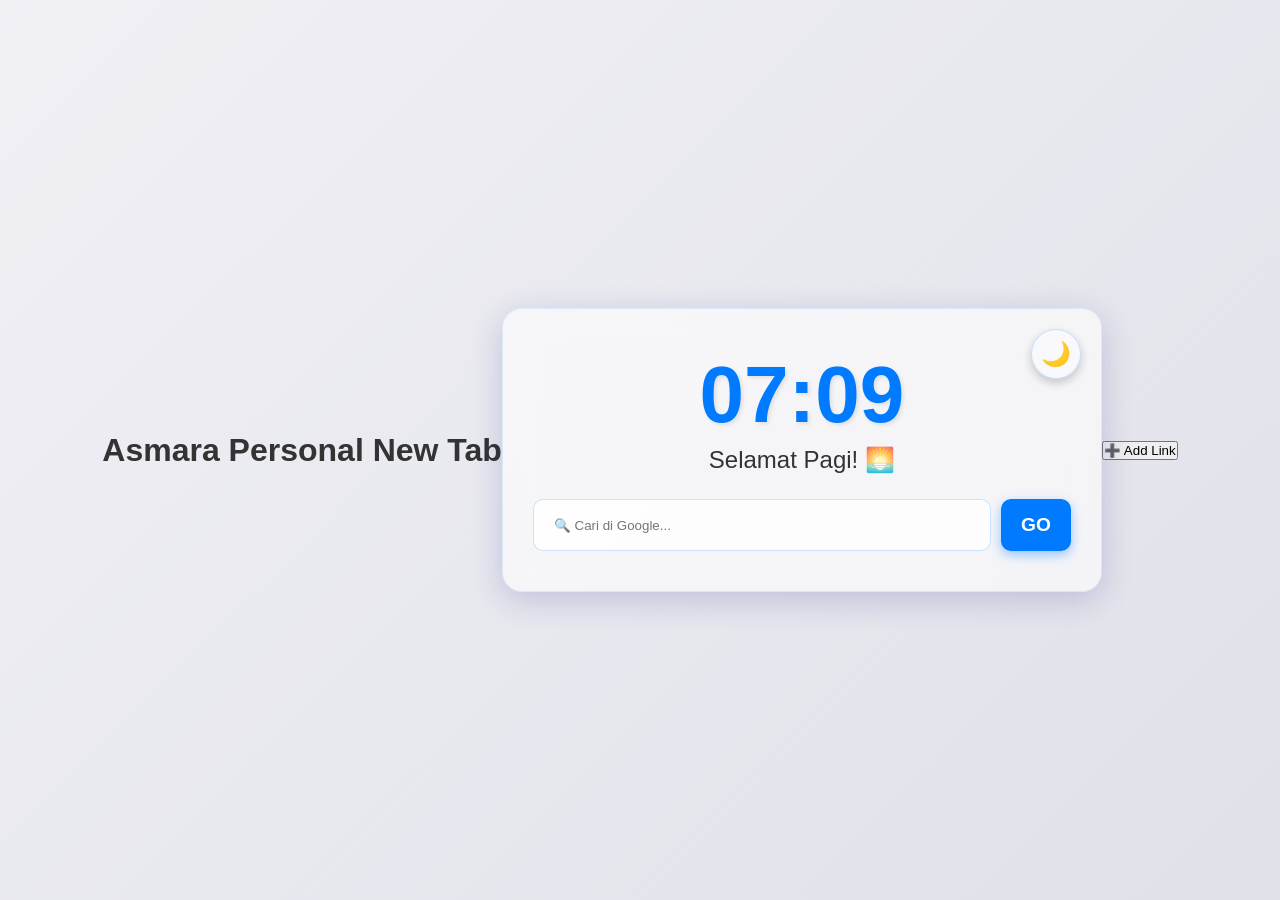
==== index.html @ 624d13ed "Membuat base file" ====
<!DOCTYPE html>
<html lang="id">
  <head>
    <meta charset="UTF-8" />
    <meta name="viewport" content="width=device-width, initial-scale=1.0" />
    <title>Personal New Tab ✨</title>
    <link rel="stylesheet" href="styles.css" />
    <link rel="stylesheet" href="pink-theme.css" />
    <link rel="stylesheet" href="night-theme.css" />
  </head>
  <body class="night">
    <header>
      <h1>Asmara Personal New Tab</h1>
    </header>

    <div class="main-container">
      <button class="theme-toggle" id="theme-toggle" title="Ganti Tema">
        🌙
      </button>

      <div id="clock"></div>
      <div id="greeting">Selamat Pagi! 🌅</div>

      <section class="search-container">
        <input
          type="text"
          id="search-input"
          placeholder="🔍 Cari di Google..."
        />
        <button id="search-btn">GO</button>
      </section>
    </div>

    <div class="link-container">
      <ul class="link-list">
        <!-- berisakan link yang akan ditambbahkan pada input link-input -->
      </ul>
      <input type="submit" id="add-link-btn" value="➕ Add Link" />
    </div>

    <script src="script.js"></script>
  </body>
</html>
---- styles.css ----
:root {
  --font-family: -apple-system, BlinkMacSystemFont, "Segoe UI", Roboto, Oxygen,
    Ubuntu, Cantarell, "Open Sans", "Helvetica Neue", sans-serif;
  --transition-speed: 0.4s;
  --bg-color: linear-gradient(135deg, #f0f0f5, #e0e0e9);
  --text-color: #333;
  --main-info-color: #007bff;
  --accent-color: #007bff;
  --secondary-accent-color: #6c757d;
  --border-color: rgba(0, 123, 255, 0.2);
  --button-bg: #fff;
  --button-text-color: var(--text-color);
  --button-shadow: 0 4px 12px rgba(0, 0, 0, 0.1);
  --card-bg-color: rgba(255, 255, 255, 0.6);
  --card-border-color: rgba(0, 123, 255, 0.1);
  --card-shadow: 0 8px 32px 0 rgba(31, 38, 135, 0.2);
  --input-bg: rgba(255, 255, 255, 0.8);
}

* {
  box-sizing: border-box;
  margin: 0;
  padding: 0;
}

body {
  font-family: var(--font-family);
  min-height: 100vh;
  display: flex;
  justify-content: center;
  align-items: center;
  background: var(--bg-color);
  color: var(--text-color);
  transition: background var(--transition-speed), color var(--transition-speed);
}

.main-container {
  width: 90%;
  max-width: 600px;
  padding: 40px 30px;
  text-align: center;
  background: var(--card-bg-color);
  border-radius: 20px;
  border: 1px solid var(--card-border-color);
  box-shadow: var(--card-shadow);
  backdrop-filter: blur(15px);
  -webkit-backdrop-filter: blur(15px);
  transition: all var(--transition-speed);
  position: relative;
}

#clock {
  font-size: 5rem;
  font-weight: 700;
  margin-bottom: 5px;
  color: var(--main-info-color);
  text-shadow: 2px 2px 4px rgba(0, 0, 0, 0.1);
  transition: color var(--transition-speed);
}

#greeting {
  font-size: 1.5rem;
  margin-bottom: 25px;
  color: var(--text-color);
  transition: color var(--transition-speed);
}

.search-container {
  display: flex;
  gap: 10px;
  margin-top: 20px;
}

#search-input {
  flex-grow: 1;
  padding: 15px 20px;
  border: 1px solid var(--border-color);
  border-radius: 10px;
  background: var(--input-bg);
  color: var(--text-color);
  transition: all var(--transition-speed);
}

#search-btn {
  padding: 15px 20px;
  border: none;
  border-radius: 10px;
  font-weight: 600;
  cursor: pointer;
  background-color: var(--accent-color);
  color: white;
  box-shadow: 0 4px 12px rgba(0, 123, 255, 0.4);
  transition: all var(--transition-speed);
  font-size: 1.2em;
}

.theme-toggle {
  position: absolute;
  top: 20px;
  right: 20px;
  font-size: 1.5em;
  padding: 10px;
  border-radius: 50%;
  width: 50px;
  height: 50px;
  display: flex;
  justify-content: center;
  align-items: center;

  background: rgba(255, 255, 255, 0.4);
  color: var(--accent-color);
  border: 1px solid var(--border-color);
  box-shadow: 0 4px 10px rgba(0, 0, 0, 0.2);

  transition: all 0.35s cubic-bezier(0.25, 0.8, 0.5, 1);
}

.theme-toggle:hover {
  transform: scale(1.1) translateY(-1px);
  background: var(--accent-color);
  color: #fff;
  box-shadow: 0 6px 15px rgba(0, 0, 0, 0.4), 0 0 15px var(--accent-color);
  filter: none;
}

.theme-toggle:active {
  transform: scale(0.95) translateY(0);
  background: var(--secondary-accent-color);
  box-shadow: 0 0 20px var(--secondary-accent-color);
  transition: all 0.1s;
}

@media (max-width: 600px) {
  #clock {
    font-size: 3.5rem;
  }
  #greeting {
    font-size: 1.2rem;
  }
  .main-container {
    padding: 30px 20px;
  }
  .theme-toggle {
    top: 10px;
    right: 10px;
    width: 40px;
    height: 40px;
    font-size: 1.2em;
  }
}
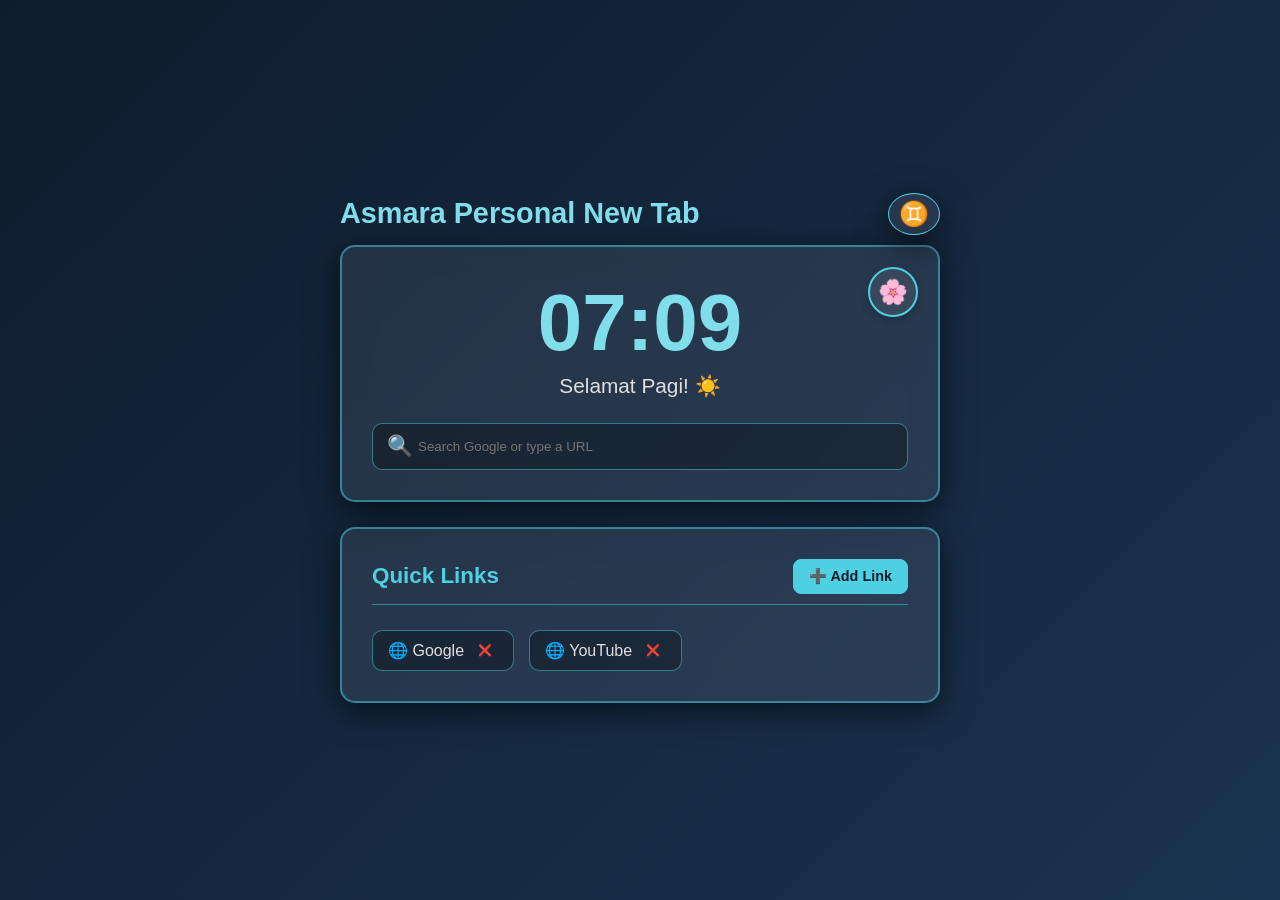
==== commit 42c34412: "finalisasi kode" ====
--- a/index.html
+++ b/index.html
@@ -11,6 +11,13 @@
   <body class="night">
     <header>
       <h1>Asmara Personal New Tab</h1>
+      <a
+        href="https://gemini.google.com/app?utm_source=app_launcher&utm_medium=owned&utm_campaign=base_all"
+        class="profile-icon"
+        title="Personal Assistant"
+        target="_blank"
+        >♊</a
+      >
     </header>
 
     <div class="main-container">
@@ -22,20 +29,48 @@
       <div id="greeting">Selamat Pagi! 🌅</div>
 
       <section class="search-container">
+        <span>🔍</span>
         <input
           type="text"
           id="search-input"
-          placeholder="🔍 Cari di Google..."
+          placeholder="Search Google or type a URL"
         />
-        <button id="search-btn">GO</button>
       </section>
     </div>
 
     <div class="link-container">
-      <ul class="link-list">
-        <!-- berisakan link yang akan ditambbahkan pada input link-input -->
-      </ul>
-      <input type="submit" id="add-link-btn" value="➕ Add Link" />
+      <div class="link-header">
+        <h2>Quick Links</h2>
+        <button id="add-link-btn">➕ Add Link</button>
+      </div>
+
+      <ul class="link-list"></ul>
+    </div>
+
+    <div class="modal-overlay" id="modal-overlay">
+      <div class="link-modal">
+        <h3>Tambah Link Cepat</h3>
+        <form id="add-link-form">
+          <input
+            type="text"
+            id="link-name-input"
+            placeholder="Nama (misal: YouTube)"
+            required
+          />
+          <input
+            type="url"
+            id="link-url-input"
+            placeholder="URL (misal: https://www.youtube.com)"
+            required
+          />
+          <div class="modal-actions">
+            <button type="submit" id="save-link-btn">Simpan</button>
+            <button type="button" id="cancel-link-btn" class="cancel-btn">
+              Batal
+            </button>
+          </div>
+        </form>
+      </div>
     </div>
 
     <script src="script.js"></script>
--- a/styles.css
+++ b/styles.css
@@ -1,20 +1,21 @@
 :root {
-  --font-family: -apple-system, BlinkMacSystemFont, "Segoe UI", Roboto, Oxygen,
-    Ubuntu, Cantarell, "Open Sans", "Helvetica Neue", sans-serif;
-  --transition-speed: 0.4s;
-  --bg-color: linear-gradient(135deg, #f0f0f5, #e0e0e9);
+  --font-family: "Segoe UI", Roboto, Helvetica, Arial, sans-serif;
+  --transition-speed: 0.3s;
+  --max-width: 600px;
+
   --text-color: #333;
   --main-info-color: #007bff;
   --accent-color: #007bff;
-  --secondary-accent-color: #6c757d;
-  --border-color: rgba(0, 123, 255, 0.2);
-  --button-bg: #fff;
-  --button-text-color: var(--text-color);
-  --button-shadow: 0 4px 12px rgba(0, 0, 0, 0.1);
-  --card-bg-color: rgba(255, 255, 255, 0.6);
-  --card-border-color: rgba(0, 123, 255, 0.1);
+  --card-bg-color: rgba(255, 255, 255, 0.9);
+  --card-border-color: rgba(0, 0, 0, 0.2);
   --card-shadow: 0 8px 32px 0 rgba(31, 38, 135, 0.2);
   --input-bg: rgba(255, 255, 255, 0.8);
+  --button-bg: var(--accent-color);
+  --button-text-color: #fff;
+
+  --border-style: solid;
+  --border-width: 2px;
+  --border-radius: 15px;
 }
 
 * {
@@ -27,26 +28,77 @@
   font-family: var(--font-family);
   min-height: 100vh;
   display: flex;
+  flex-direction: column;
+  align-items: center;
   justify-content: center;
-  align-items: center;
   background: var(--bg-color);
   color: var(--text-color);
   transition: background var(--transition-speed), color var(--transition-speed);
 }
 
-.main-container {
+button {
+  cursor: pointer;
+  border: none;
+  font-weight: 600;
+}
+
+header {
   width: 90%;
-  max-width: 600px;
-  padding: 40px 30px;
+  max-width: var(--max-width);
+  padding: 20px 0 10px;
+  display: flex;
+  justify-content: space-between;
+  align-items: center;
+  position: relative;
+  z-index: 10;
+}
+
+h1 {
+  font-size: 1.8em;
+  color: var(--main-info-color);
+  margin: 0;
+  flex-grow: 1;
+  text-align: left;
+}
+
+.profile-icon {
+  font-size: 1.5em;
+  color: var(--accent-color);
+  padding: 8px 10px;
+  border-radius: 50%;
+  background: var(--card-bg-color);
+  box-shadow: var(--card-shadow);
+  cursor: pointer;
+  transition: transform 0.2s;
+  border: 1px solid var(--accent-color);
+  text-decoration: none;
+  display: flex;
+  justify-content: center;
+  align-items: center;
+  line-height: 1;
+}
+
+.profile-icon:hover {
+  transform: scale(1.1);
+}
+
+.main-container,
+.link-container {
+  width: 90%;
+  max-width: var(--max-width);
+  padding: 30px;
+  margin-bottom: 25px;
   text-align: center;
+  transition: all var(--transition-speed);
+  position: relative;
+
   background: var(--card-bg-color);
-  border-radius: 20px;
-  border: 1px solid var(--card-border-color);
   box-shadow: var(--card-shadow);
   backdrop-filter: blur(15px);
   -webkit-backdrop-filter: blur(15px);
-  transition: all var(--transition-speed);
-  position: relative;
+
+  border: var(--border-width) var(--border-style) var(--card-border-color);
+  border-radius: var(--border-radius);
 }
 
 #clock {
@@ -54,49 +106,114 @@
   font-weight: 700;
   margin-bottom: 5px;
   color: var(--main-info-color);
-  text-shadow: 2px 2px 4px rgba(0, 0, 0, 0.1);
-  transition: color var(--transition-speed);
 }
 
 #greeting {
-  font-size: 1.5rem;
+  font-size: 1.3rem;
   margin-bottom: 25px;
   color: var(--text-color);
-  transition: color var(--transition-speed);
 }
 
 .search-container {
   display: flex;
   gap: 10px;
-  margin-top: 20px;
+  align-items: center;
+  position: relative;
+  padding-left: 0;
+}
+
+.search-container span {
+  font-size: 1.3em;
+  color: var(--accent-color);
+  position: absolute;
+  left: 15px;
+  top: 50%;
+  transform: translateY(-50%);
+  z-index: 10;
 }
 
 #search-input {
   flex-grow: 1;
-  padding: 15px 20px;
-  border: 1px solid var(--border-color);
+  padding: 15px 20px 15px 45px;
   border-radius: 10px;
   background: var(--input-bg);
   color: var(--text-color);
+  border: 1px var(--border-style) var(--card-border-color);
+}
+
+.link-container {
+  text-align: left;
+}
+
+.link-header {
+  display: flex;
+  justify-content: space-between;
+  align-items: center;
+  margin-bottom: 15px;
+  border-bottom: 1px solid var(--card-border-color);
+  padding-bottom: 10px;
+}
+
+.link-header h2 {
+  font-size: 1.4em;
+  color: var(--accent-color);
+  margin: 0;
+}
+
+.link-list {
+  list-style: none;
+  display: flex;
+  flex-wrap: wrap;
+  justify-content: flex-start;
+  gap: 15px;
+  padding: 10px 0 0;
+}
+
+.link-item {
+  padding: 10px 15px;
+  background: var(--input-bg);
+  border-radius: 10px;
+  display: flex;
+  align-items: center;
+  gap: 8px;
+  border: 1px var(--border-style) var(--card-border-color);
   transition: all var(--transition-speed);
 }
 
-#search-btn {
-  padding: 15px 20px;
+.link-item a {
+  text-decoration: none;
+  color: var(--text-color);
+  font-weight: 500;
+}
+
+.delete-link-btn {
+  padding: 3px 6px;
+  font-size: 0.7em;
+  background: none;
   border: none;
-  border-radius: 10px;
-  font-weight: 600;
-  cursor: pointer;
-  background-color: var(--accent-color);
-  color: white;
-  box-shadow: 0 4px 12px rgba(0, 123, 255, 0.4);
-  transition: all var(--transition-speed);
-  font-size: 1.2em;
+  color: #e91e63;
+  box-shadow: none;
+  transition: transform 0.1s;
+}
+
+.delete-link-btn:hover {
+  transform: scale(1.2);
+}
+
+#add-link-btn {
+  padding: 8px 15px;
+  border-radius: 8px;
+  font-size: 0.9em;
+  margin: 0;
+  width: auto;
+  background-color: var(--button-bg);
+  color: var(--button-text-color);
+  border: 1px var(--border-style) var(--button-bg);
 }
 
 .theme-toggle {
   position: absolute;
-  top: 20px;
+  top: -20px;
   right: 20px;
   font-size: 1.5em;
   padding: 10px;
@@ -106,45 +223,110 @@
   display: flex;
   justify-content: center;
   align-items: center;
-
-  background: rgba(255, 255, 255, 0.4);
+  margin-top: 40px;
+
+  background: var(--card-bg-color);
   color: var(--accent-color);
-  border: 1px solid var(--border-color);
+
+  border: var(--border-width) var(--border-style) var(--accent-color);
   box-shadow: 0 4px 10px rgba(0, 0, 0, 0.2);
-
-  transition: all 0.35s cubic-bezier(0.25, 0.8, 0.5, 1);
 }
 
 .theme-toggle:hover {
-  transform: scale(1.1) translateY(-1px);
-  background: var(--accent-color);
-  color: #fff;
-  box-shadow: 0 6px 15px rgba(0, 0, 0, 0.4), 0 0 15px var(--accent-color);
-  filter: none;
-}
-
-.theme-toggle:active {
-  transform: scale(0.95) translateY(0);
-  background: var(--secondary-accent-color);
-  box-shadow: 0 0 20px var(--secondary-accent-color);
-  transition: all 0.1s;
+  transform: scale(1.1);
+  filter: brightness(1.2);
+}
+
+.modal-overlay {
+  position: fixed;
+  top: 0;
+  left: 0;
+  width: 100%;
+  height: 100%;
+  background: rgba(0, 0, 0, 0.7);
+  display: none;
+  justify-content: center;
+  align-items: center;
+  z-index: 1000;
+}
+
+.link-modal {
+  background: var(--card-bg-color);
+  padding: 30px;
+  border-radius: var(--border-radius);
+  box-shadow: 0 15px 40px rgba(0, 0, 0, 0.5);
+  width: 90%;
+  max-width: 400px;
+
+  border: var(--border-width) var(--border-style) var(--card-border-color);
+
+  backdrop-filter: blur(15px);
+  -webkit-backdrop-filter: blur(15px);
+}
+
+.link-modal h3 {
+  color: var(--main-info-color);
+  margin-bottom: 20px;
+  font-size: 1.5em;
+  text-align: center;
+}
+
+#add-link-form input {
+  width: 100%;
+  padding: 12px;
+  margin-bottom: 15px;
+  border-radius: 8px;
+  background: var(--input-bg);
+  color: var(--text-color);
+  border: 1px solid var(--card-border-color);
+}
+
+.modal-actions {
+  display: flex;
+  justify-content: flex-end;
+  gap: 10px;
+  margin-top: 20px;
+}
+
+.modal-actions button {
+  padding: 10px 20px;
+  border-radius: 8px;
+  font-weight: 600;
+  border: none;
+  cursor: pointer;
+  transition: all 0.2s;
+}
+
+#save-link-btn {
+  background-color: var(--button-bg);
+  color: var(--button-text-color);
+}
+
+#cancel-link-btn {
+  background-color: #777;
+  color: white;
 }
 
 @media (max-width: 600px) {
   #clock {
-    font-size: 3.5rem;
-  }
-  #greeting {
-    font-size: 1.2rem;
-  }
-  .main-container {
-    padding: 30px 20px;
+    font-size: 4rem;
+  }
+  .main-container,
+  .link-container {
+    padding: 20px;
   }
   .theme-toggle {
-    top: 10px;
-    right: 10px;
-    width: 40px;
-    height: 40px;
+    top: -15px;
+    right: 15px;
+  }
+  .link-header h2 {
     font-size: 1.2em;
   }
-}
+  #add-link-btn {
+    font-size: 0.8em;
+    padding: 6px 10px;
+  }
+  header {
+    padding: 15px 0 10px;
+  }
+}
--- a/pink-theme.css
+++ b/pink-theme.css
@@ -0,0 +1,26 @@
+.pink {
+  background: linear-gradient(135deg, #ffe0e9, #ffffff, #f8bbda);
+  color: #333333;
+
+  --bg-color: linear-gradient(135deg, #ffe0e9, #ffffff, #f8bbda);
+  --text-color: #333333;
+  --main-info-color: #e91e63;
+  --accent-color: #f06292;
+
+  --card-bg-color: rgba(255, 255, 255, 0.85);
+  --card-border-color: rgba(233, 30, 99, 0.5);
+  --card-shadow: 0 8px 32px 0 rgba(0, 0, 0, 0.15);
+  --input-bg: rgba(255, 255, 255, 0.95);
+
+  --button-bg: var(--main-info-color);
+  --button-text-color: #ffffff;
+}
+
+.pink #search-input {
+  border-color: var(--card-border-color);
+}
+
+.pink .link-item {
+  background: var(--input-bg);
+  border-color: var(--card-border-color);
+}
--- a/night-theme.css
+++ b/night-theme.css
@@ -0,0 +1,26 @@
+.night {
+  background: linear-gradient(135deg, #0f1c2d, #1a3350);
+  color: #e0e0e0;
+
+  --bg-color: linear-gradient(135deg, #0f1c2d, #1a3350);
+  --text-color: #e0e0e0;
+  --main-info-color: #80deea;
+  --accent-color: #4dd0e1;
+
+  --card-bg-color: rgba(255, 255, 255, 0.08);
+  --card-border-color: rgba(77, 208, 225, 0.5);
+  --card-shadow: 0 8px 32px 0 rgba(0, 0, 0, 0.6);
+  --input-bg: rgba(0, 0, 0, 0.3);
+
+  --button-bg: var(--accent-color);
+  --button-text-color: #0f1c2d;
+}
+
+.night #search-input {
+  border-color: var(--card-border-color);
+}
+
+.night .link-item {
+  background: var(--input-bg);
+  border-color: var(--card-border-color);
+}
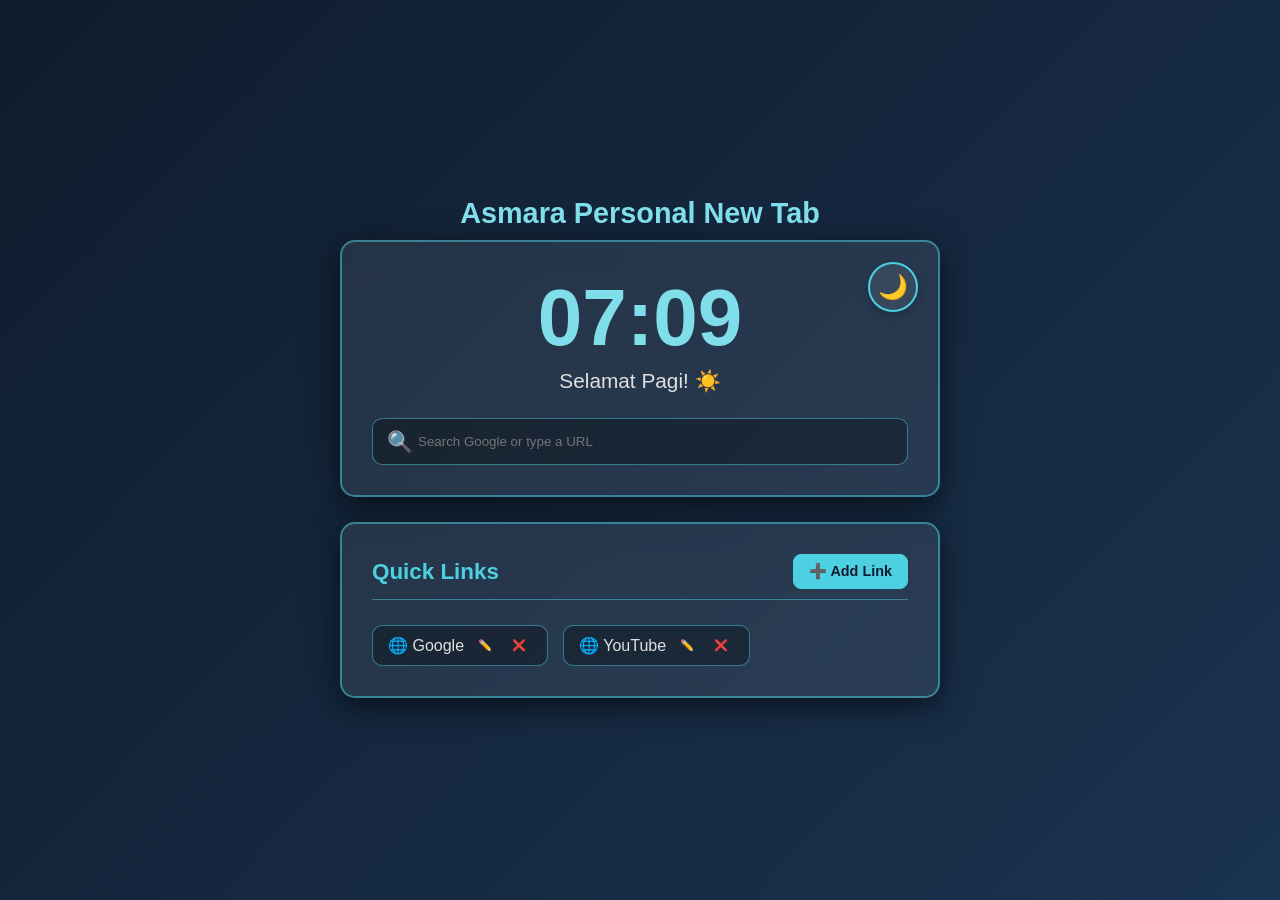
==== commit 3f056811: "perbaikan beberapa bug" ====
--- a/index.html
+++ b/index.html
@@ -11,13 +11,6 @@
   <body class="night">
     <header>
       <h1>Asmara Personal New Tab</h1>
-      <a
-        href="https://gemini.google.com/app?utm_source=app_launcher&utm_medium=owned&utm_campaign=base_all"
-        class="profile-icon"
-        title="Personal Assistant"
-        target="_blank"
-        >♊</a
-      >
     </header>
 
     <div class="main-container">
--- a/styles.css
+++ b/styles.css
@@ -58,7 +58,7 @@
   color: var(--main-info-color);
   margin: 0;
   flex-grow: 1;
-  text-align: left;
+  text-align: center;
 }
 
 .profile-icon {
@@ -200,6 +200,20 @@
   transform: scale(1.2);
 }
 
+.edit-link-btn {
+  padding: 3px 6px;
+  font-size: 0.7em;
+  background: none;
+  border: none;
+  color: var(--accent-color);
+  box-shadow: none;
+  transition: transform 0.1s;
+}
+
+.edit-link-btn:hover {
+  transform: scale(1.2);
+}
+
 #add-link-btn {
   padding: 8px 15px;
   border-radius: 8px;
